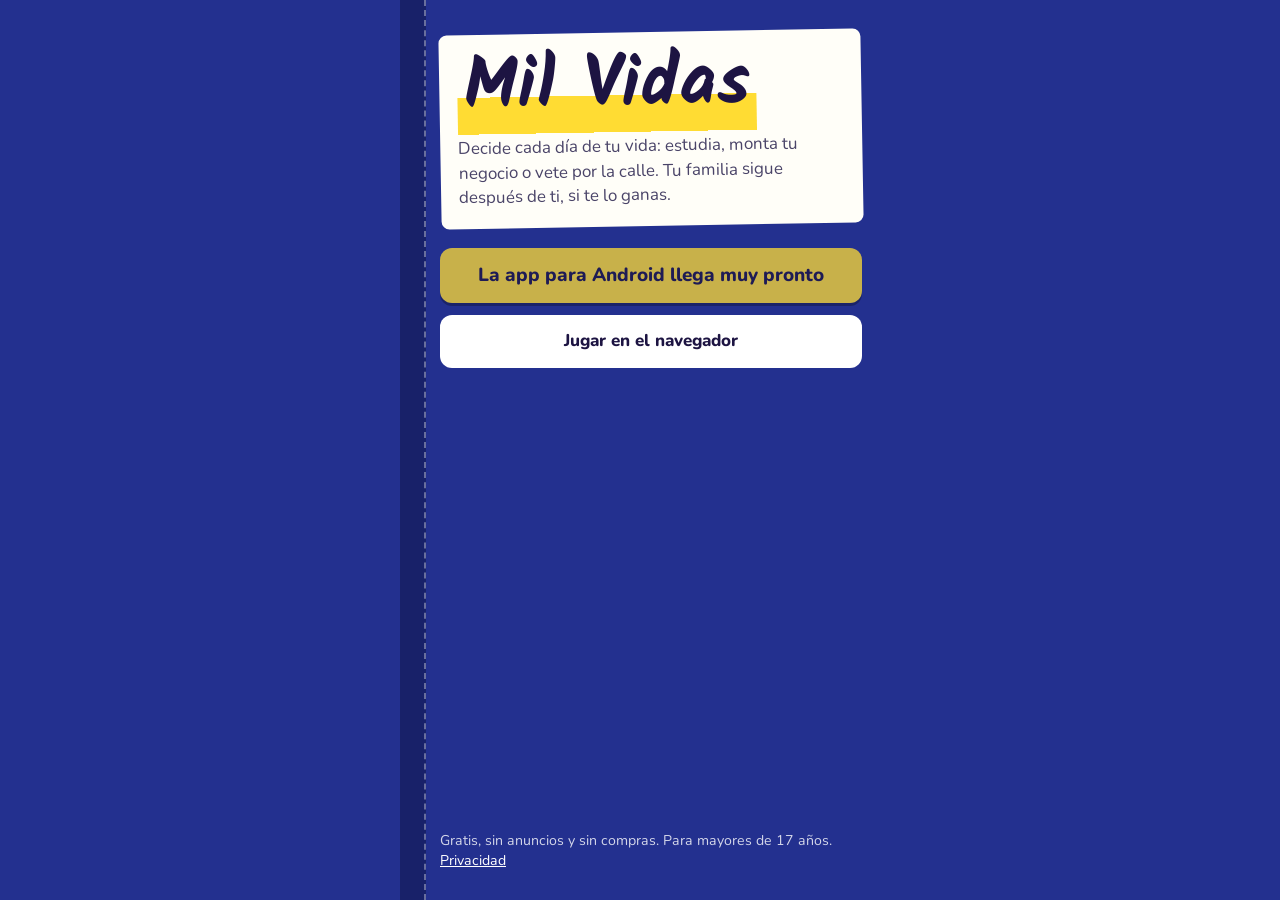
==== descargar.html @ 264329ef "Mil Vidas, version publicada" ====
<!doctype html>
<html lang="es">
<head>
<meta charset="utf-8">
<meta name="viewport" content="width=device-width, initial-scale=1">
<title>Descargar Mil Vidas</title>
<meta name="description" content="Vive mil vidas en tu celular. Gratis, sin anuncios y sin compras.">
<meta name="theme-color" content="#23308f">
<link rel="icon" href="icono-192.png">
<style>
@font-face { font-family: Kalam; src: url(kalam-latin-700-normal.woff2) format('woff2'); font-weight: 700; font-display: swap; }
@font-face { font-family: Nunito; src: url(nunito-latin-400-normal.woff2) format('woff2'); font-weight: 400; font-display: swap; }
@font-face { font-family: Nunito; src: url(nunito-latin-800-normal.woff2) format('woff2'); font-weight: 800; font-display: swap; }
* { box-sizing: border-box; }
body { margin: 0; min-height: 100vh; background: #23308f; color: #fff; font: 400 17px/1.45 Nunito, system-ui, sans-serif; }
main { max-width: 480px; margin: 0 auto; padding: 32px 18px 28px 40px; position: relative; min-height: 100vh; display: flex; flex-direction: column; gap: 12px; }
main::before { content: ''; position: absolute; left: 0; top: 0; bottom: 0; width: 24px; background: #182169; border-right: 2px dashed rgba(255, 255, 255, .35); }
.etiqueta { background: #fffef8; color: #1d1442; border-radius: 8px; padding: 18px; transform: rotate(-1deg); margin-bottom: 10px; }
h1 { font: 700 clamp(52px, 16vw, 72px)/1 Kalam, cursive; margin: 0 0 12px; }
h1 span { background: linear-gradient(transparent 58%, #ffdc33 58% 90%, transparent 90%); padding: 0 6px; }
.etiqueta p { margin: 0; color: #4a4468; }
a.btn { display: block; text-align: center; text-decoration: none; padding: 14px; border-radius: 12px; font-weight: 800; background: #fff; color: #1d1442; }
a.btn.fuerte { background: #ffdc33; box-shadow: 0 3px 0 rgba(0, 0, 0, .35); font-size: 19px; }
a:focus-visible { outline: 3px solid #fff; outline-offset: 2px; }
ol { margin: 10px 0 0; padding-left: 22px; } li { margin: 5px 0; }
h2 { font-size: 18px; margin: 16px 0 0; }
small { color: rgba(255, 255, 255, .8); } small a { color: #fff; }
</style>
</head>
<body>
<main>
<div class="etiqueta"><h1><span>Mil Vidas</span></h1><p>Decide cada día de tu vida: estudia, monta tu negocio o vete por la calle. Tu familia sigue después de ti, si te lo ganas.</p></div>
<a class="btn fuerte" id="apk" href="mil-vidas.apk" download>Descargar para Android</a>
<a class="btn" href="index.html">Jugar en el navegador</a>
<h2>Cómo instalarlo</h2>
<ol>
<li>Toca Descargar y abre el archivo cuando termine.</li>
<li>Si tu celular lo pide, permite instalar desde este navegador.</li>
<li>Toca Instalar y a vivir.</li>
</ol>
<small style="margin-top:auto">Gratis, sin anuncios y sin compras. Para mayores de 17 años. <a href="privacidad.html">Privacidad</a></small>
</main>
<script>
fetch('mil-vidas.apk', { method: 'HEAD' }).then(function (r) { if (!r.ok) throw 0; }).catch(function () {
  var b = document.getElementById('apk'); b.removeAttribute('href'); b.removeAttribute('download'); b.textContent = 'La app para Android llega muy pronto'; b.style.opacity = '.75';
  document.querySelector('h2').style.display = 'none'; document.querySelector('ol').style.display = 'none';
});
</script>
</body>
</html>
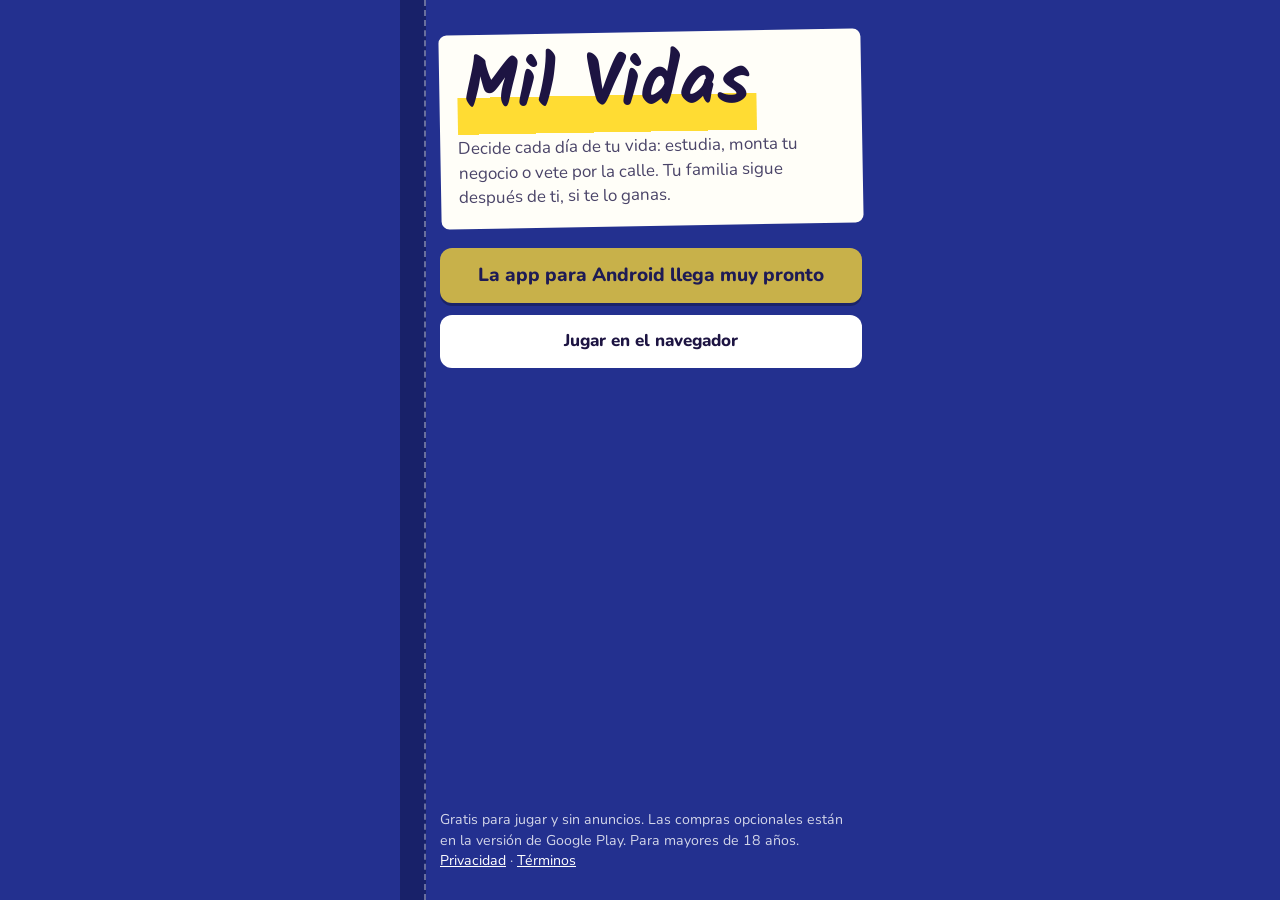
==== commit f583766f: "Terminos y privacidad" ====
--- a/descargar.html
+++ b/descargar.html
@@ -4,7 +4,7 @@
 <meta charset="utf-8">
 <meta name="viewport" content="width=device-width, initial-scale=1">
 <title>Descargar Mil Vidas</title>
-<meta name="description" content="Vive mil vidas en tu celular. Gratis, sin anuncios y sin compras.">
+<meta name="description" content="Vive mil vidas en tu celular. Gratis para jugar, sin anuncios.">
 <meta name="theme-color" content="#23308f">
 <link rel="icon" href="icono-192.png">
 <style>
@@ -38,7 +38,7 @@
 <li>Si tu celular lo pide, permite instalar desde este navegador.</li>
 <li>Toca Instalar y a vivir.</li>
 </ol>
-<small style="margin-top:auto">Gratis, sin anuncios y sin compras. Para mayores de 17 años. <a href="privacidad.html">Privacidad</a></small>
+<small style="margin-top:auto">Gratis para jugar y sin anuncios. Las compras opcionales están en la versión de Google Play. Para mayores de 18 años. <a href="privacidad.html">Privacidad</a> · <a href="terminos.html">Términos</a></small>
 </main>
 <script>
 fetch('mil-vidas.apk', { method: 'HEAD' }).then(function (r) { if (!r.ok) throw 0; }).catch(function () {
